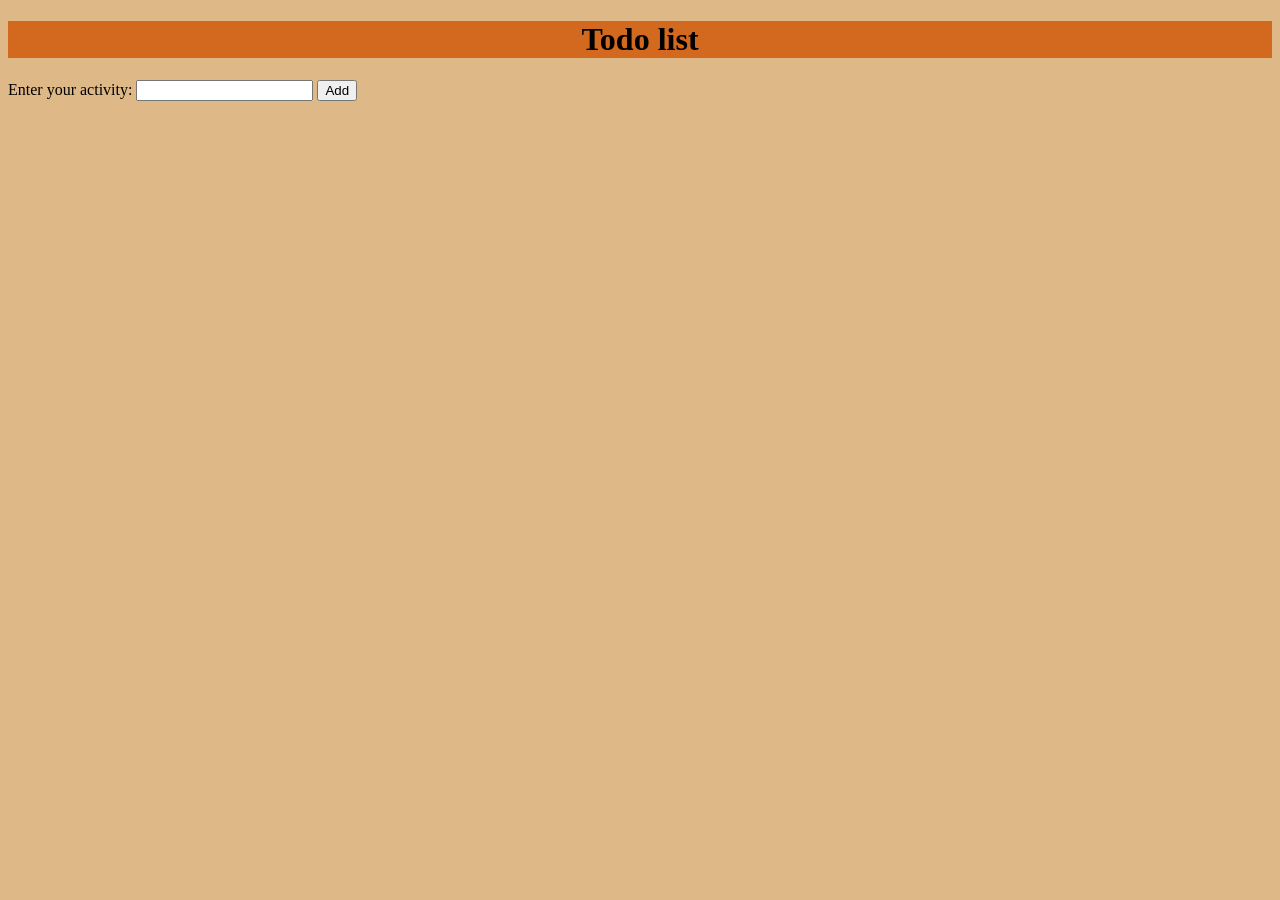
==== simpletodo/index.html @ 4c171214 "add todo list with DOM manipulation" ====
<!DOCTYPE html>
<html>
<head>
	<meta charset="utf-8">
	<meta name="viewport" content="width=device-width, initial-scale=1">
	<title>Simple to-do list</title>
	<style type="text/css">
		#heading{
			text-align: center;
			background-color: chocolate;
		}
		body{
			background-color: burlywood;
		}
		.done{
			text-decoration: line-through;
			opacity: 0.5;
		}

	</style>
</head>
<body>
	<h1 id="heading">Todo list</h1>
	<label for="userInput">Enter your activity:</label>
	<input type="text" id="userInput">
	<button id="btn">Add</button>
	<ul id="list">
		
	</ul>
	<script src="script.js"></script>
</body>
</html>
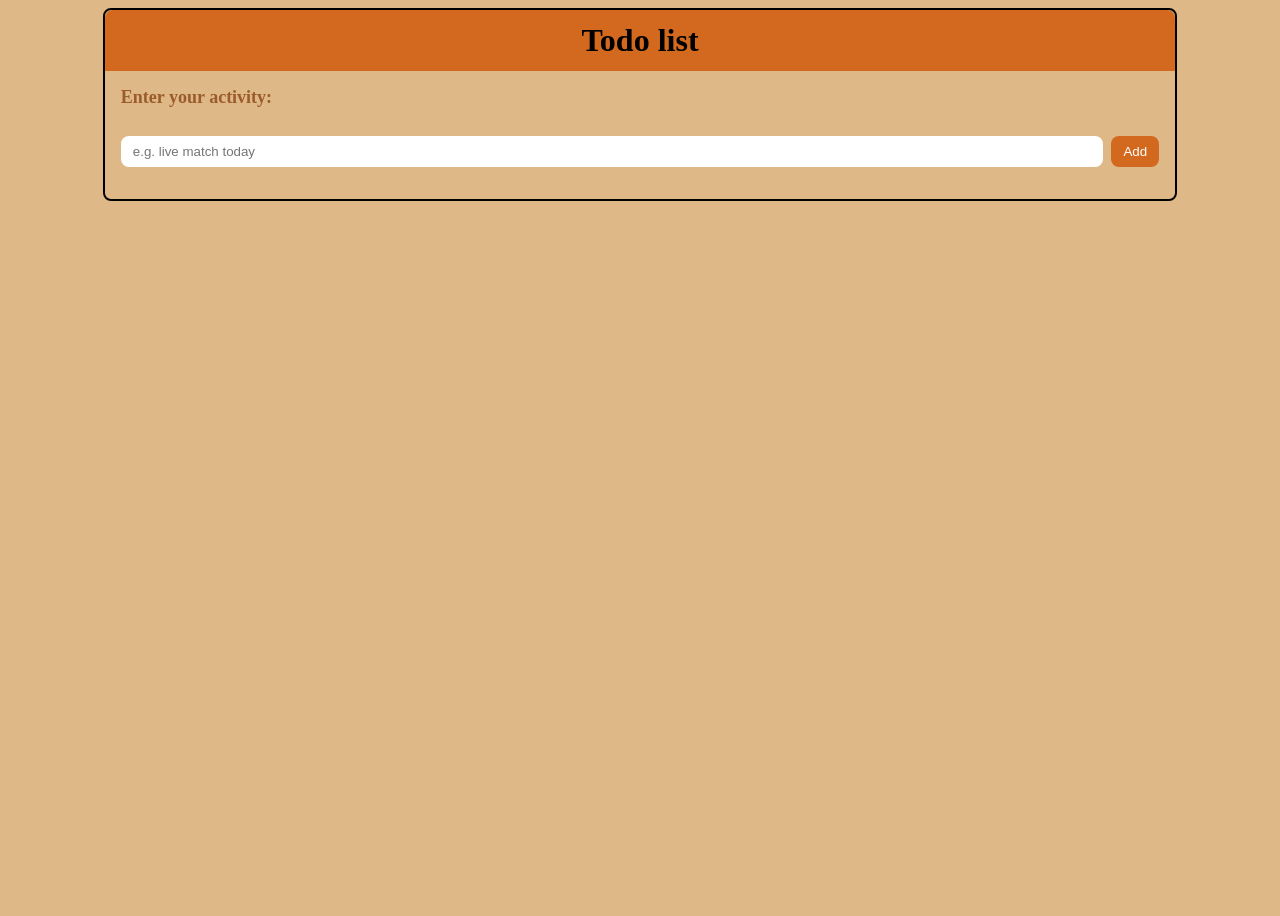
==== commit a5b92b38: "add styling to todo list" ====
--- a/simpletodo/index.html
+++ b/simpletodo/index.html
@@ -4,29 +4,113 @@
 	<meta charset="utf-8">
 	<meta name="viewport" content="width=device-width, initial-scale=1">
 	<title>Simple to-do list</title>
-	<style type="text/css">
+	<style>
+		*{
+			box-sizing:border-box;
+		}
+		
+		body{
+			background-color: burlywood;
+			display : flex;
+			flex-direction  :column;
+			align-items : center;
+			min-height: 100vh;
+		}
 		#heading{
 			text-align: center;
 			background-color: chocolate;
-		}
-		body{
-			background-color: burlywood;
+			width: 100%;
+			margin: 0;
+			padding: 12px 0;
+			border-radius: 8px 8px 0 0;
 		}
 		.done{
 			text-decoration: line-through;
 			opacity: 0.5;
 		}
+		.container{
+			border:2px solid black;
+			display: flex;
+			flex-direction: column;
+			justify-content: center;
+			align-items: center;
+			width:85%;
+			border-radius: 8px;
+		}
+		label{
+			color:saddlebrown;
+			align-self:flex-start;
+			margin-top: 16px;
+			margin-left:16px;
+			font-size:18px;
+			font-weight:600;
+			opacity: 0.8; 
+		}
+		#input-row{
+			display: flex;
+			gap: 8px;
+			padding: 16px;
+			width:100%;
+			margin-top: 12px;
+		}
+		#btn{
+			border: none;
+			color: white;
+			background-color: chocolate;
+			border-radius: 8px;
+			padding: 8px 12px;
+			cursor:pointer;
+		}
 
+		#userInput{
+			flex: 1;
+			border: none;
+			border-radius: 8px;
+			padding: 8px 12px;
+		}
+		
+		#list{
+			width:100%;
+			padding : 0 16px 16px;
+			list-style: none;
+			margin: 0;
+			display: flex;
+			flex-direction: column;
+		}
+		.list-items{
+			color: black;
+			background-color:chocolate;
+			border-radius: 8px;
+			padding: 8px 12px;
+			display: flex;
+			flex-direction: row;
+			cursor: pointer;
+			margin-bottom:6px;
+		}
+		.del-button{
+			border: none;
+			color: white;
+			background-color: red;
+			border-radius: 8px;
+			padding: 8px 12px;
+			margin-left: auto;
+		}
 	</style>
 </head>
 <body>
-	<h1 id="heading">Todo list</h1>
-	<label for="userInput">Enter your activity:</label>
-	<input type="text" id="userInput">
-	<button id="btn">Add</button>
-	<ul id="list">
-		
-	</ul>
+	
+	<div class="container">
+		<h1 id="heading">Todo list</h1>
+		<label for="userInput">Enter your activity:</label>
+		<div id="input-row">
+			
+			<input type="text" id="userInput"placeholder= 'e.g. live match today'>
+			<button id="btn">Add</button>
+		</div>
+		<ul id="list">
+			<!-- list items get appended	 -->
+		</ul>
+	</div>
 	<script src="script.js"></script>
 </body>
 </html>
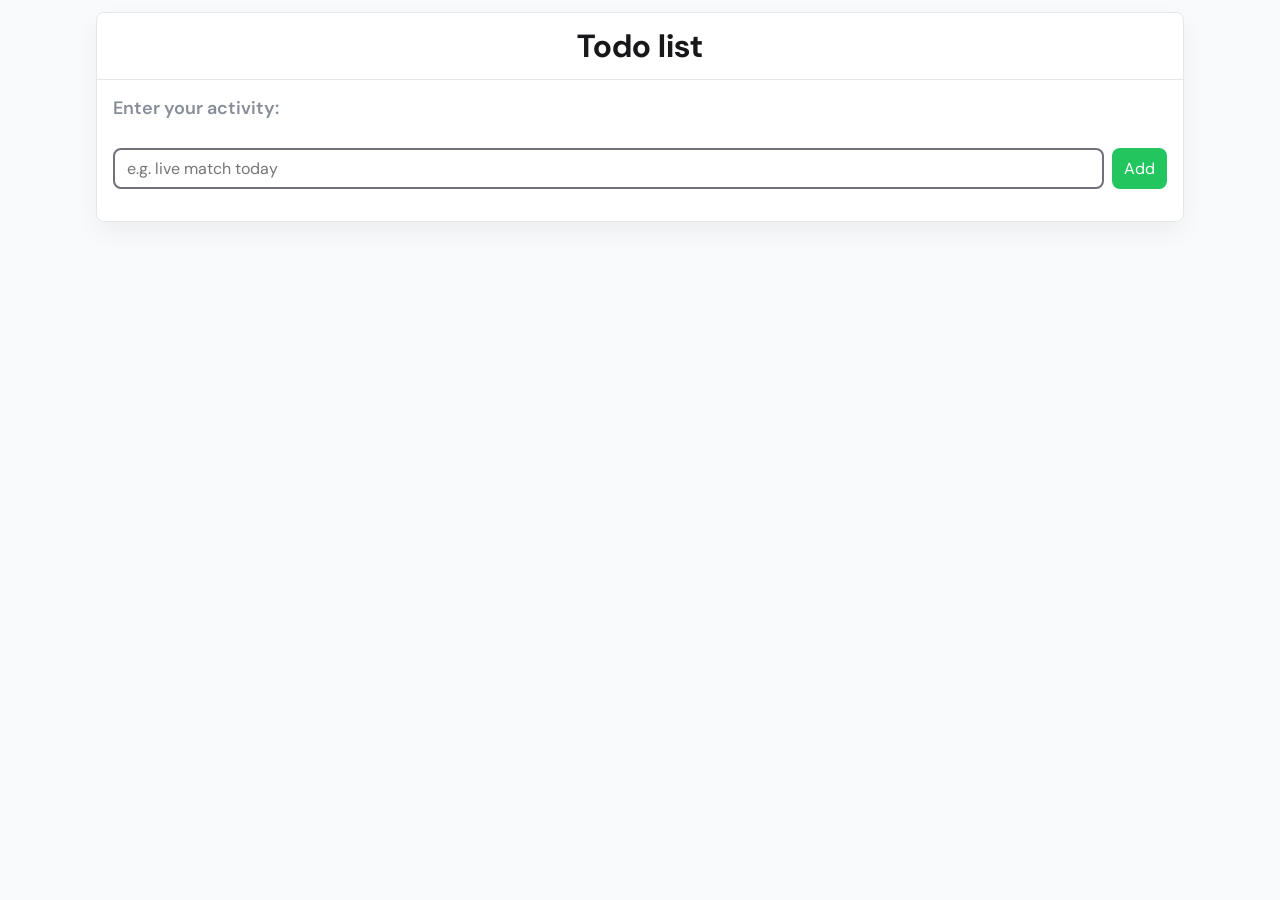
==== commit 4686d7a9: "style: add css variables and animations" ====
--- a/simpletodo/index.html
+++ b/simpletodo/index.html
@@ -3,99 +3,10 @@
 <head>
 	<meta charset="utf-8">
 	<meta name="viewport" content="width=device-width, initial-scale=1">
-	<title>Simple to-do list</title>
-	<style>
-		*{
-			box-sizing:border-box;
-		}
-		
-		body{
-			background-color: burlywood;
-			display : flex;
-			flex-direction  :column;
-			align-items : center;
-			min-height: 100vh;
-		}
-		#heading{
-			text-align: center;
-			background-color: chocolate;
-			width: 100%;
-			margin: 0;
-			padding: 12px 0;
-			border-radius: 8px 8px 0 0;
-		}
-		.done{
-			text-decoration: line-through;
-			opacity: 0.5;
-		}
-		.container{
-			border:2px solid black;
-			display: flex;
-			flex-direction: column;
-			justify-content: center;
-			align-items: center;
-			width:85%;
-			border-radius: 8px;
-		}
-		label{
-			color:saddlebrown;
-			align-self:flex-start;
-			margin-top: 16px;
-			margin-left:16px;
-			font-size:18px;
-			font-weight:600;
-			opacity: 0.8; 
-		}
-		#input-row{
-			display: flex;
-			gap: 8px;
-			padding: 16px;
-			width:100%;
-			margin-top: 12px;
-		}
-		#btn{
-			border: none;
-			color: white;
-			background-color: chocolate;
-			border-radius: 8px;
-			padding: 8px 12px;
-			cursor:pointer;
-		}
+	<title>To-do list</title>
+	<link href="https://fonts.googleapis.com/css2?family=DM+Sans:wght@400;500;700&display=swap" rel="stylesheet">
+	<link rel="stylesheet" href="style.css">
 
-		#userInput{
-			flex: 1;
-			border: none;
-			border-radius: 8px;
-			padding: 8px 12px;
-		}
-		
-		#list{
-			width:100%;
-			padding : 0 16px 16px;
-			list-style: none;
-			margin: 0;
-			display: flex;
-			flex-direction: column;
-		}
-		.list-items{
-			color: black;
-			background-color:chocolate;
-			border-radius: 8px;
-			padding: 8px 12px;
-			display: flex;
-			flex-direction: row;
-			cursor: pointer;
-			margin-bottom:6px;
-		}
-		.del-button{
-			border: none;
-			color: white;
-			background-color: red;
-			border-radius: 8px;
-			padding: 8px 12px;
-			margin-left: auto;
-		}
-	</style>
 </head>
 <body>
 	
@@ -113,4 +24,4 @@
 	</div>
 	<script src="script.js"></script>
 </body>
-</html>+</html>
--- a/simpletodo/style.css
+++ b/simpletodo/style.css
@@ -0,0 +1,136 @@
+*{
+	margin: 0;
+	padding: 0;
+	box-sizing:border-box;
+}
+:root {
+  --bg: #f9fafb;          /* page background */
+  --surface: #ffffff;     /* cards / container */
+  --text: #111827;        /* main text */
+  --muted: #6b7280;       /* labels / secondary text */
+  
+  --primary: #22c55e;     /* add button */
+  --primary-hover: #16a34a;
+
+  --danger: #ef4444;      /* delete button */
+  --danger-hover: #dc2626;
+
+  --border: #e5e7eb;      /* subtle borders */
+}
+
+body{
+	font-family: DM Sans;
+	background-color: var(--bg);
+	display : flex;
+	flex-direction  :column;
+	align-items : center;
+	min-height: 100vh;
+}
+
+.container{
+	margin-top: 12px;
+	background-color: var(--surface);
+	border:1px solid var(--border);
+	display: flex;
+	flex-direction: column;
+	justify-content: center;
+	align-items: center;
+	width:85%;
+	border-radius: 8px;
+	box-shadow: 0 10px 25px rgba(0, 0, 0, 0.05);
+}
+#heading{
+	text-align: center;
+	border-bottom: 1px solid var(--border);
+	background-color: #ffffffff;
+	color: #18181b;
+	width: 100%;
+	margin: 0;
+	padding: 12px 0;
+	border-radius: 8px 8px 0 0;
+}
+
+
+label{
+	color:var(--muted);
+	align-self:flex-start;
+	margin-top: 16px;
+	margin-left:16px;
+	font: inherit;
+	font-size:18px;
+	font-weight:600;
+	opacity: 0.8; 
+}
+#input-row{
+	display: flex;
+	gap: 8px;
+	padding: 16px;
+	width:100%;
+	margin-top: 12px;
+
+}
+#btn{
+	border: none;
+	color: white;
+	background-color: var(--primary);
+	border-radius: 8px;
+	padding: 8px 12px;
+	font: inherit;
+	cursor:pointer;
+}
+#btn:hover{
+	background-color: var(--primary-hover);
+}
+#userInput{
+	border: 2px solid #71717a;
+	flex: 1;
+	border-radius: 8px;
+	padding: 8px 12px;
+	font: inherit;
+}
+
+#list{
+	width:100%;
+	padding : 0 16px 16px;
+	list-style: none;
+	margin: 0;
+	display: flex;
+	flex-direction: column;
+}
+.list-items{
+	color: var(--text);
+	background-color: #f5f5f5;
+	border-radius: 8px;
+	padding: 8px 12px;
+	display: flex;
+	flex-direction: row;
+	cursor: pointer;
+	margin-bottom:6px;
+	transform: translateY(10px);
+	transition: all 0.25s ease;
+}
+.list-items:hover {
+  background-color: #f3f4f6;
+  transform: scale(1.01);
+}
+.del-button{
+	border: none;
+	color: white;
+	background-color: var(--danger);
+	cursor: pointer;
+	border-radius: 8px;
+	padding: 8px 12px;
+	margin-left: auto;
+}
+.del-button:hover{
+	background-color: var(--danger-hover);
+}
+.list-items.removing {
+  opacity: 0;
+  transform: translateX(50px);
+}
+.done{
+	background-color: #16a34a;
+	text-decoration: line-through;
+	opacity: 0.5;
+}
